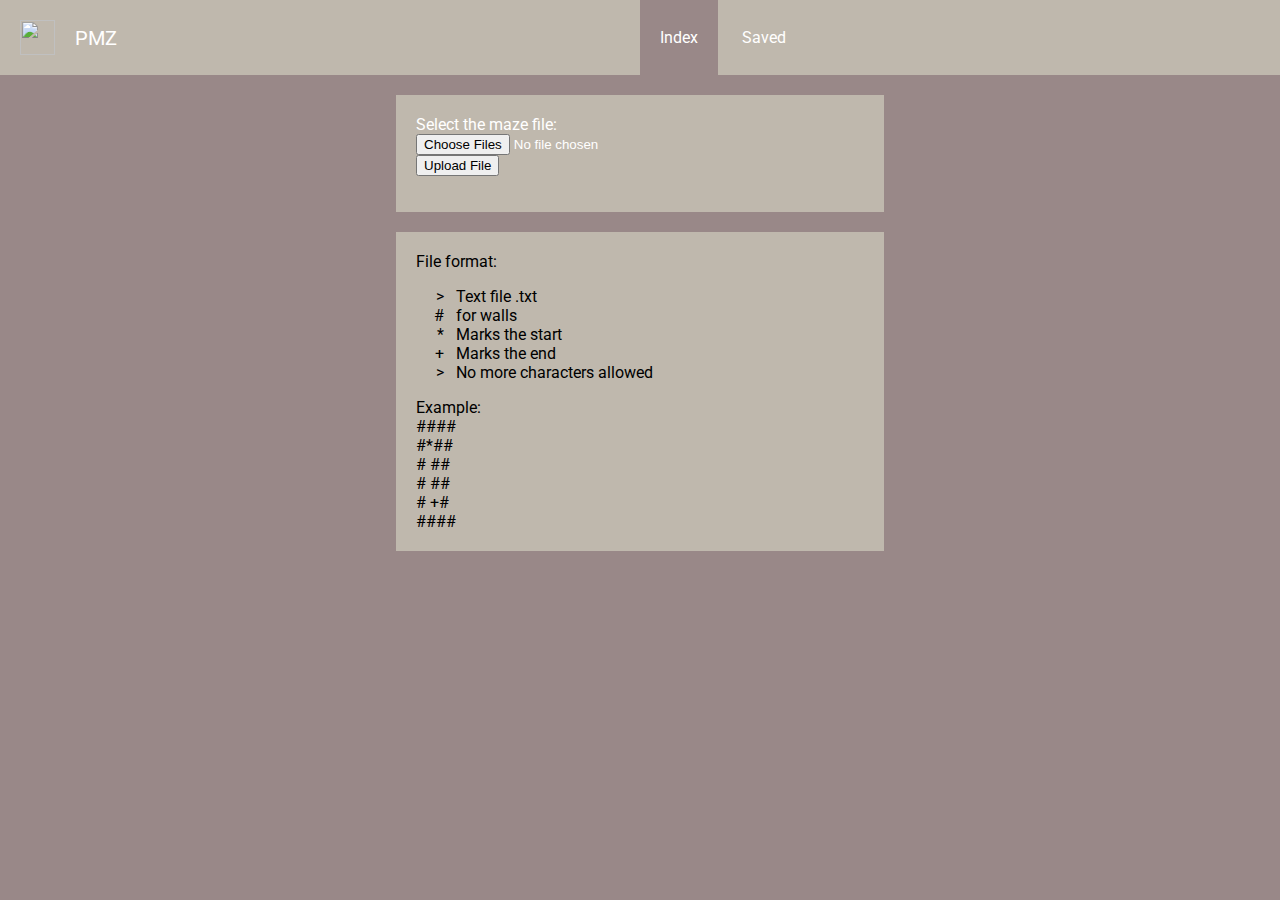
==== App/index.html @ e0f32537 "Server aiohttp funcional" ====
<!DOCTYPE html5>
<html>
    <head>
        <title>PMZ - Index</title>
        <link rel="stylesheet" href="./static/styles.css">
    </head>
    <body>
      <div class="header">
        <a href="./index.html"><img src="./static/favicon.ico"></a>
        <div class="left">
          <nav>
            <p>PMZ</p>
          </nav>
        </div>
        <div class="right">
          <nav class="active">
            <a>Index</a>
          </nav>
          <nav class="nonactive">
            <a href="./index.html">Saved</a>
          </nav>
        </div>
      </div>
      <div class="content">
        <div class="uploadsection section">
          <form method="post" accept-charset="utf-8" enctype="multipart/form-data">
            <label>Select the maze file:</label>
            <br>
            <input id="fileUpload" name="maze" type="file" value="" name="files[]" multiple/>
            <br>
            <input type="submit" value="Upload File" name="submit"/>
          </form>
        </div>
        <div class="rules section">
          <p>File format:</p>
          <ul>
            <li style="list-style-type: '>   ';">Text file .txt</li>
            <li style="list-style-type: '#   ';">for walls</li>
            <li style="list-style-type: '*   ';">Marks the start</li>
            <li style="list-style-type: '+   ';">Marks the end</li>
            <li style="list-style-type: '>   ';">No more characters allowed</li>
          </ul>
          <p>Example:</p>
          <p>####</p>
          <p>#*##</p>
          <p># ##</p>
          <p># ##</p>
          <p># +#</p>
          <p>####</p>
        </div>
      </div>
    </body>
</html>
---- App/static/styles.css ----
/* Estilos globales */
@import url('https://fonts.googleapis.com/css2?family=Roboto:ital,wght@0,100;0,300;0,400;0,500;0,700;0,900;1,100;1,300;1,400;1,500;1,700;1,900&display=swap');

body {
    padding: 0;
    margin: 0;
    background-color: #998888;
    font-family: 'Roboto', sans-serif;
    font-weight: 400;
}

.content {
    position: absolute;
    width: 100%;
    margin-top: 75px;
}


/* Header */
.header {
    top: 0;
    position: absolute;
    background-color: #BFB8AD;
    height: 75px;
    width: 100%;
    padding: 0;
    margin: 0;
}

.header img {
    float: left;
    height: 35px;
    padding: 20px 20px;
    vertical-align: middle;
}


/* Izquierda */
.left {
    float: left;
    height: inherit;
    position: relative;
}

.left nav {
    color: #FFF;
    font-size: 20;
    display: inline-block;
    height: inherit;
}

.left nav p {
    margin: 0;
    position: absolute;
    top: 50%;
    transform : translate(0%, -50%);
}


/* Derecha */
.right {
    float: right;
    height: inherit;
    width: 50%;
}

.right nav {
    height: inherit;
    display: inline-block;
    line-height: 75px;
    padding: 0 20px;
    margin: 0;
}

.right a {
    height: 75px;
    color: #FFF;
    text-decoration: none;
}

.nonactive:hover {
    background-color: #EADEDA;
}

.active {
    background-color: #998888;
}

.active a {
    cursor:default;
}


/* Seccion del archivo */
.section {
    display: block;
    background-color: #BFB8AD;
    position: relative;
    margin: 20px 0px;
    padding: 20px;
    width: 35%;
    left: 50%;
    transform: translateX(-50%);
}

.uploadsection {
    color: #FFF;
}

.rules p {
    margin: 0;
}


/* https://coolors.co/eadeda-998888-bfb8ad-823329-8a3033 */


/* Solved maze */
.maze-content {
    position: absolute;
    width: 100%;
    height: 100%;
    z-index: -1;
}

.maze {
    background-color: #BFB8AD;
    top       : 50%;
    left      : 50%;
    position  : relative;
    transform : translate(-50%, -50%);
    font-size: 20;
    border-spacing: 0;
}

.wall {
    background-color: #272727;
    color: #272727;
}

.space {
    background-color: #998888;
    color: #998888;
}

.path {
    background-color: #00A7E1;
    color: #00A7E1;
}

.start {
    background-color: #99C75F;
    color: #99C75F;
}

.end {
    background-color: #8A3033;
    color: #8A3033;
}
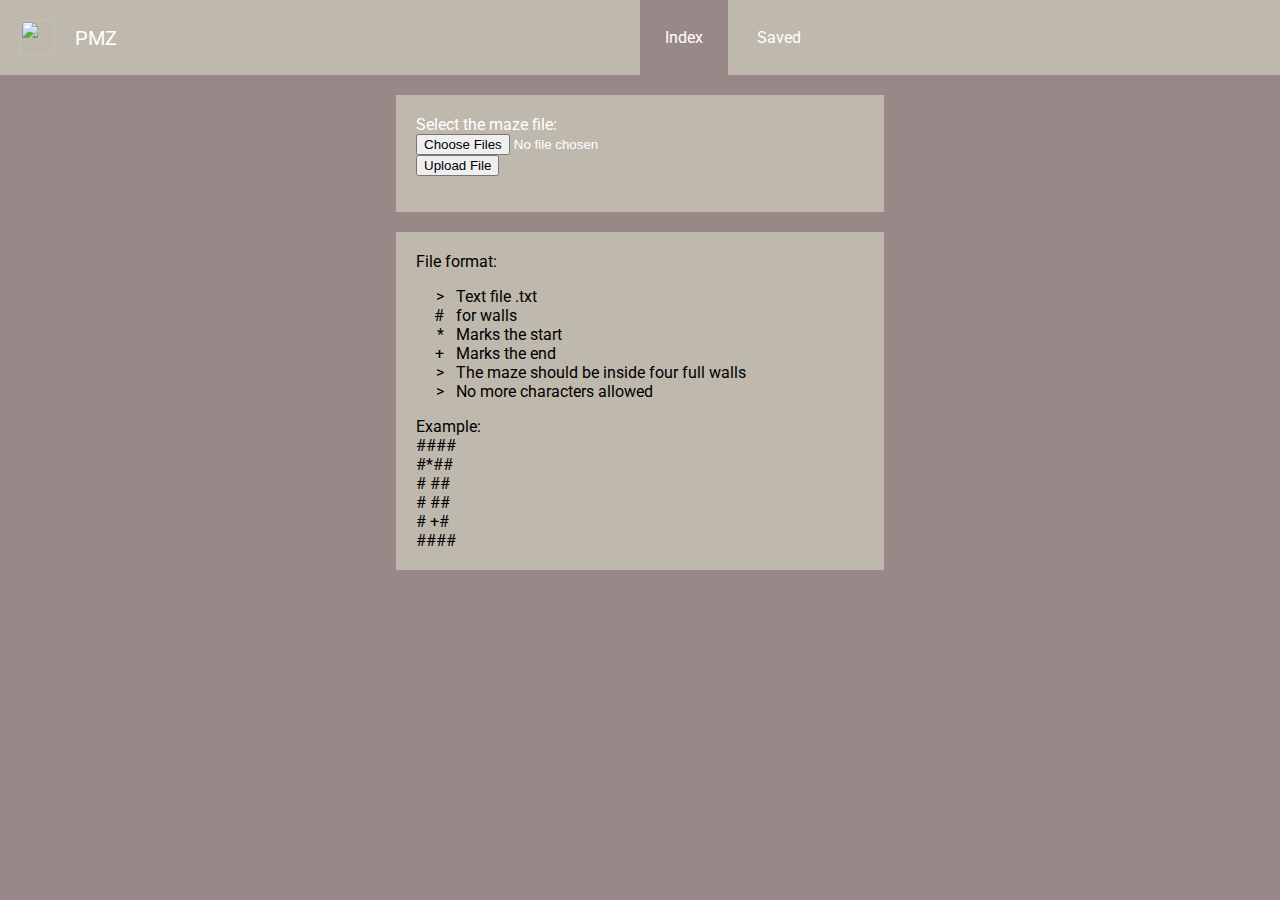
==== commit 08a1cccb: "Nueva forma de manejar peticiones http, con el servidor aiohttp andando y los laberintos se resuelve" ====
--- a/App/index.html
+++ b/App/index.html
@@ -38,6 +38,7 @@
             <li style="list-style-type: '#   ';">for walls</li>
             <li style="list-style-type: '*   ';">Marks the start</li>
             <li style="list-style-type: '+   ';">Marks the end</li>
+            <li style="list-style-type: '>   ';">The maze should be inside four full walls</li>
             <li style="list-style-type: '>   ';">No more characters allowed</li>
           </ul>
           <p>Example:</p>
--- a/App/static/styles.css
+++ b/App/static/styles.css
@@ -68,12 +68,11 @@
     height: inherit;
     display: inline-block;
     line-height: 75px;
-    padding: 0 20px;
     margin: 0;
 }
 
 .right a {
-    height: 75px;
+    padding: 30px 25px;
     color: #FFF;
     text-decoration: none;
 }
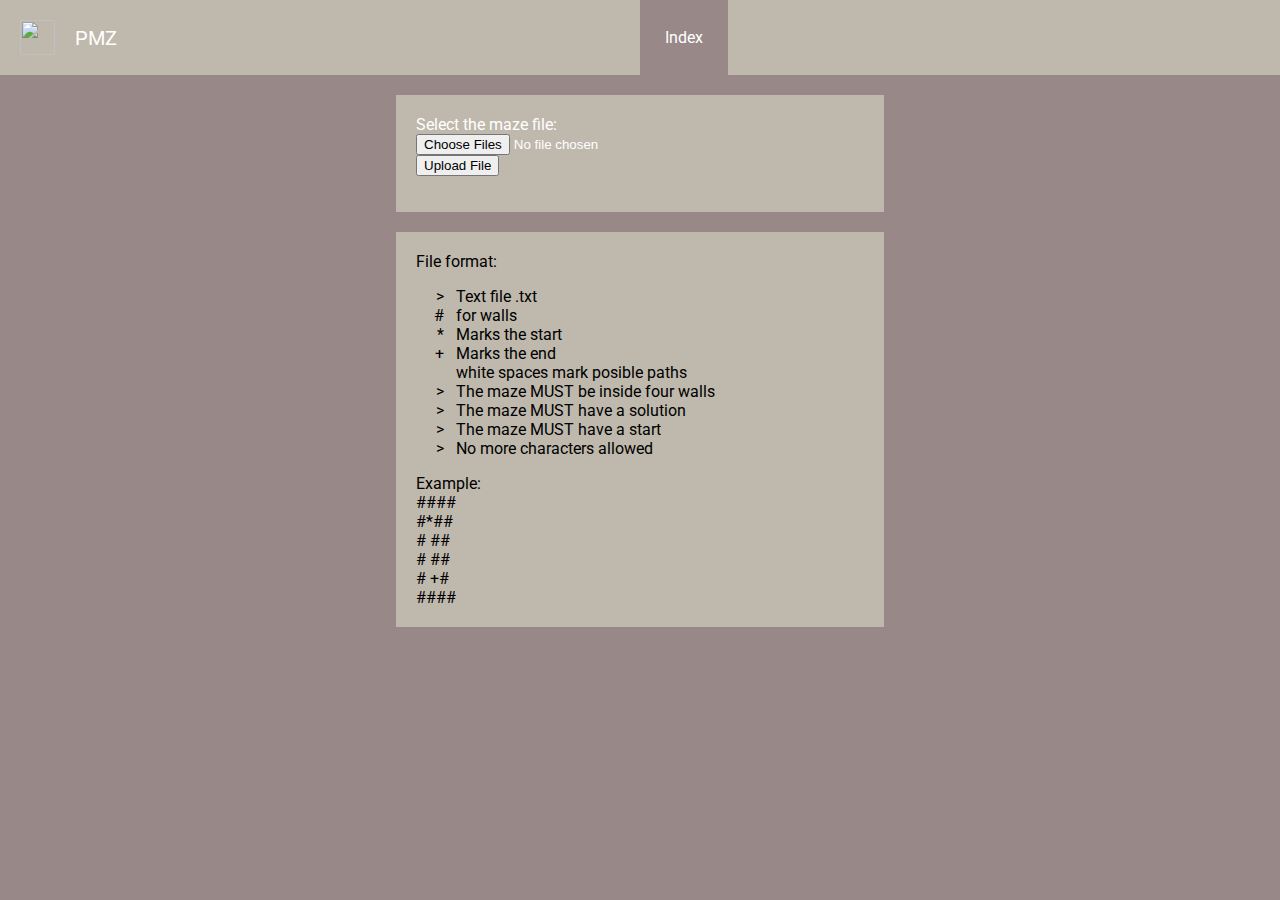
==== commit 20465452: "revision final" ====
--- a/App/index.html
+++ b/App/index.html
@@ -15,9 +15,6 @@
         <div class="right">
           <nav class="active">
             <a>Index</a>
-          </nav>
-          <nav class="nonactive">
-            <a href="./index.html">Saved</a>
           </nav>
         </div>
       </div>
@@ -38,7 +35,10 @@
             <li style="list-style-type: '#   ';">for walls</li>
             <li style="list-style-type: '*   ';">Marks the start</li>
             <li style="list-style-type: '+   ';">Marks the end</li>
-            <li style="list-style-type: '>   ';">The maze should be inside four full walls</li>
+            <li style="list-style-type: '    ';">white spaces mark posible paths</li>
+            <li style="list-style-type: '>   ';">The maze MUST be inside four walls</li>
+            <li style="list-style-type: '>   ';">The maze MUST have a solution</li>
+            <li style="list-style-type: '>   ';">The maze MUST have a start</li>
             <li style="list-style-type: '>   ';">No more characters allowed</li>
           </ul>
           <p>Example:</p>
